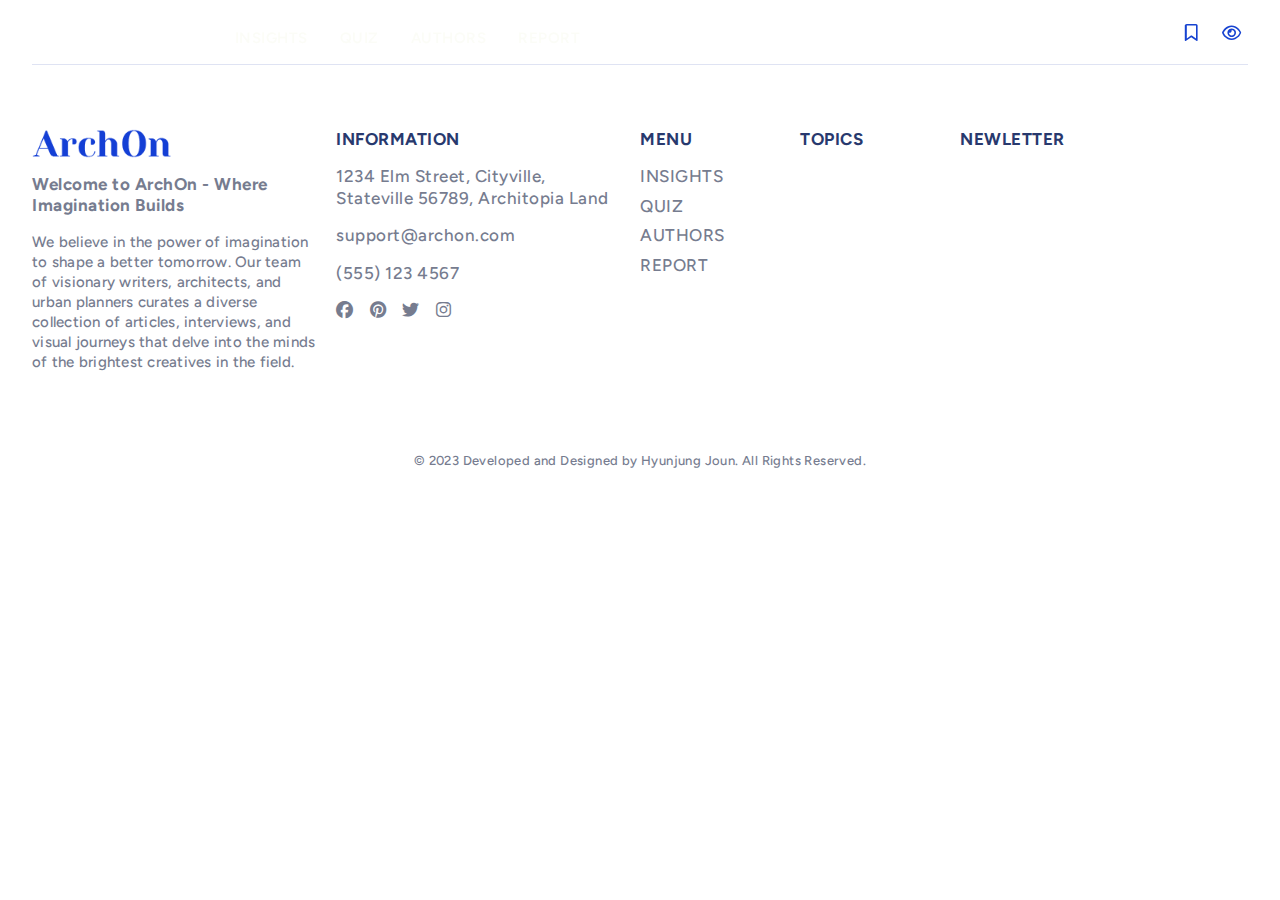
==== index.html @ d55da032 "eventlistener bookmark arrange" ====
<!DOCTYPE html>
<html lang="en">
  <head>
    <meta charset="UTF-8" />
    <meta http-equiv="X-UA-Compatible" content="IE=edge" />
    <meta name="viewport" content="width=device-width, initial-scale=1.0" />
    <meta
      name="description"
      content="magazine architecture webzine insights design news"
    />
    <meta name="author" content="Hyunjung Joun" />

    <!-- Title -->
    <title>ArchOn Magazine</title>

    <!-- Font from Google Fonts-->
    <link rel="preconnect" href="https://fonts.googleapis.com" />
    <link rel="preconnect" href="https://fonts.gstatic.com" crossorigin />

    <!-- Serif: DM Serif Display -->
    <link
      href="https://fonts.googleapis.com/css2?family=DM+Serif+Display&display=swap"
      rel="stylesheet"
    />

    <!-- San-serif: Figtree -->
    <link
      href="https://fonts.googleapis.com/css2?family=Figtree:ital,wght@0,300;0,400;0,500;0,600;0,700;0,800;0,900;1,300;1,400;1,500&display=swap"
      rel="stylesheet"
    />

    <!-- Icon -->
    <!-- <link rel="shortcut icon" href="favicon.ico" /> -->

    <!-- FontAwesome from a CDN -->
    <link
      rel="stylesheet"
      href="https://cdnjs.cloudflare.com/ajax/libs/font-awesome/6.4.2/css/all.min.css"
    />

    <!-- Bootstrap CSS -->
    <!-- <link
      rel="stylesheet"
      href="assets/plugins/bootstrap/css/bootstrap.min.css"
    /> -->

    <!-- Custom CSS Files -->
    <link rel="stylesheet" href="/assets/css/reset.css" />
    <link rel="stylesheet" href="/assets/css/variables.css" />
    <link rel="stylesheet" href="/assets/css/reusable-utils.css" />
    <link rel="stylesheet" href="/assets/css/reusable-elements.css" />
    <link rel="stylesheet" href="/assets/css/specific.css" />
    <link rel="stylesheet" href="/assets/css/responsive.css" />

    <!-- Handlebars from a CDN -->
    <script
      defer
      type="text/javascript"
      src="/assets/plugins/handlebars/handlebars.min.js"
    ></script>

    <!-- Load JS files -->
    <script defer type="text/javascript" src="/assets/js/api.js"></script>
    <script defer type="text/javascript" src="/assets/js/util.js"></script>
    <script
      defer
      type="text/javascript"
      src="/assets/js/eventHandlers.js"
    ></script>
    <script defer type="text/javascript" src="/assets/js/router.js"></script>
  </head>

  <body>
    <!-- Modal -->
    <div class="modal__overlay invisible">
      <video class="modal__video invisible" controls></video>
      <div class="modal__accessibility col gap--m container--m invisible">
        <div class="section__title-wrapper">
          <p class="section__title">Accessibility</p>
        </div>
        <ul class="access__list col gap--l">
          <li class="access__item row v-center">
            <div class="access__label row gap--s v-center">
              <p>Font Size</p>
              <button class="btn__default--size ts--body">
                <i class="fa-solid fa-rotate-left hover--lighter"></i>
              </button>
            </div>
            <div class="row gap--s access__controller">
              <button class="decrement__size hover--lighter">
                <i class="fa-solid fa-minus"></i>
              </button>
              <p class="access__size"><span class="size__value">100</span>%</p>
              <button class="increment__size hover--lighter">
                <i class="fa-solid fa-plus"></i>
              </button>
            </div>
          </li>
          <li class="access__item row v-center">
            <div class="access__label row gap--s v-center">
              <p>Line Height</p>
              <button class="btn__default--height ts--body hover--lighter">
                <i class="fa-solid fa-rotate-left"></i>
              </button>
            </div>
            <div class="row gap--s access__controller">
              <button class="decrement__height hover--lighter">
                <i class="fa-solid fa-minus"></i>
              </button>
              <p class="access__size">
                <span class="height__value">100</span>%
              </p>
              <button class="increment__height hover--lighter">
                <i class="fa-solid fa-plus"></i>
              </button>
            </div>
          </li>
          <li class="access__item row v-center">
            <p class="access__label">Grayscale Mode</p>
            <div class="row access__controller">
              <div class="switch switch__grayscale">
                <input type="checkbox" class="switch__box" />
                <span class="slider round"></span>
              </div>
            </div>
          </li>
        </ul>
      </div>
    </div>

    <!-- Template html texts (Global Component) -->
    <template id="newsletterTemplate">
      <div class="col gap--m">
        <p class="newsletter__description">
          Subscribe our newsletter to get the latest updates all about
          architecture
        </p>
        <form class="newsletter__form col gap--m">
          <div class="input__fields col gap--s">
            <input
              class="newsletter__name input__field"
              placeholder="Enter your full name"
            />
            <input
              class="newsletter__email input__field"
              placeholder="Enter your email"
            />
          </div>
          <label class="newsletter__consent">
            <input type="checkbox" class="newsletter__checkbox" />
            By signing up, you agree to our terms and privacy policy
          </label>
          <input
            type="submit"
            class="newsletter__submit btn-primary ts--btn"
            value="subscribe"
          />
        </form>
      </div>
    </template>

    <template id="bookmarkTemplate">
      <svg
        version="1.1"
        id="Layer_1"
        xmlns="http://www.w3.org/2000/svg"
        xmlns:xlink="http://www.w3.org/1999/xlink"
        x="0px"
        y="0px"
        viewBox="0 0 512 512"
        style="enable-background: new 0 0 512 512"
        xml:space="preserve"
      >
        <style type="text/css">
          .st0 {
            fill-rule: evenodd;
            clip-rule: evenodd;
          }
        </style>
        <g>
          <path
            class="st0"
            d="M78.6,35.5c-9.8,0-17.7,7.9-17.7,17.7v392.5l141.9-94.6l141.9,94.6V266c0-9.8,7.9-17.7,17.7-17.7
c9.8,0,17.7,7.9,17.7,17.7v246L202.8,393.8L25.4,512V53.2C25.4,23.8,49.3,0,78.6,0h141.9c9.8,0,17.7,7.9,17.7,17.7
s-7.9,17.7-17.7,17.7H78.6z M397.9,0c9.8,0,17.7,7.9,17.7,17.7v70.9c0,9.8-7.9,17.7-17.7,17.7h-70.9c-9.8,0-17.7-7.9-17.7-17.7
s7.9-17.7,17.7-17.7h53.2V17.7C380.2,7.9,388.1,0,397.9,0z"
          />
          <path
            class="st0"
            d="M380.2,88.7c0-9.8,7.9-17.7,17.7-17.7h70.9c9.8,0,17.7,7.9,17.7,17.7s-7.9,17.7-17.7,17.7h-53.2v53.2
c0,9.8-7.9,17.7-17.7,17.7s-17.7-7.9-17.7-17.7V88.7z"
          />
        </g>
      </svg>
    </template>

    <!-- Navigation Bar-->
    <header id="header">
      <nav class="navbar__wrapper navbar__wrapper--transparent">
        <p onclick="handleRouteChange('/'); return true;">
          <img class="navbar__logo logo--white" src="/assets/image/logo.png" />
        </p>
        <div class="navbar__menu row gap--l tc--white">
          <button
            class="menu__item menu__item--transparent"
            onclick="navigateTo(`/insights`); return false;"
          >
            Insights
          </button>
          <button
            class="menu__item menu__item--transparent"
            onclick="navigateTo(`/error`); return false;"
          >
            Quiz
          </button>
          <button
            class="menu__item menu__item--transparent"
            onclick="navigateTo(`/authors`); return false;"
          >
            Authors
          </button>
          <button class="menu__item menu__item--transparent">Report</button>
        </div>
        <div class="navbar__personal row gap--s ts--body">
          <button
            class="btn__saved personal__item btn--circle-l"
            onclick="navigateTo(`/saved`); return false;"
          >
            <i class="icon__saved fa-regular fa-bookmark"></i>
          </button>
          <button class="btn__access personal__item btn--circle-l">
            <i class="icon__access fa-regular fa-eye"></i>
          </button>
        </div>
      </nav>
    </header>

    <main id="main"></main>

    <!-- Footer -->
    <div id="footer" class="col container--m">
      <div class="footer__sitemap row gap--m">
        <div class="footer__logo col gap--m">
          <img class="footer__logo-img" src="assets/image/logo.png" />
          <p class="footer__welcome bold">
            Welcome to ArchOn - Where Imagination Builds
          </p>
          <p class="footer__welcome-description ts--body-s">
            We believe in the power of imagination to shape a better tomorrow.
            Our team of visionary writers, architects, and urban planners
            curates a diverse collection of articles, interviews, and visual
            journeys that delve into the minds of the brightest creatives in the
            field.
          </p>
        </div>

        <!-- information -->
        <div class="footer__information col gap--m">
          <div class="section__title-wrapper">
            <p class="section__title">information</p>
          </div>
          <address class="information__content col gap--m">
            <p class="information__address">
              1234 Elm Street, Cityville, Stateville 56789, Architopia Land
            </p>
            <p class="information__email">support@archon.com</p>
            <p class="information__phone">(555) 123 4567</p>
            <ul class="information__socials row gap--m">
              <li class="social__icon ts--body hover--darker">
                <i class="fa-brands fa-facebook"></i>
              </li>
              <li class="social__icon ts--body hover--darker">
                <i class="fa-brands fa-pinterest"></i>
              </li>
              <li class="social__icon ts--body hover--darker">
                <i class="fa-brands fa-twitter"></i>
              </li>
              <li class="social__icon ts--body hover--darker">
                <i class="fa-brands fa-instagram"></i>
              </li>
            </ul>
          </address>
        </div>

        <!-- menu -->
        <div class="footer__menu col gap--m">
          <div class="section__title-wrapper">
            <p class="section__title">menu</p>
          </div>
          <ul class="footer__menu-list col gap--s uppercase">
            <li class="footer__menu-item">
              <p
                class="footer__menu-link hover--darker"
                onclick="navigateTo(`/insights`); return false;"
              >
                Insights
              </p>
            </li>
            <li class="footer__menu-item">
              <p class="footer__menu-txt hover--darker">Quiz</p>
            </li>
            <li class="footer__menu-item">
              <p
                class="footer__menu-txt hover--darker"
                onclick="navigateTo(`/authors`); return false;"
              >
                Authors
              </p>
            </li>
            <li class="footer__menu-item">
              <p class="footer__menu-txt hover--darker">Report</p>
            </li>
          </ul>
        </div>

        <!-- topics -->
        <div class="footer__topics col gap--m">
          <div class="section__title-wrapper">
            <p class="section__title">topics</p>
          </div>
          <ul class="topics__list col gap--s ts--body">
            <!-- [Loop Data] -->
          </ul>
        </div>

        <!-- newsletter -->
        <div class="footer__newsletter col gap--m">
          <div class="section__title-wrapper">
            <p class="section__title">newletter</p>
          </div>
          <div class="component-newsletter"></div>
        </div>
      </div>

      <!-- Copyright -->
      <div class="footer__copyright ts--caption">
        &copy; 2023 Developed and Designed by
        <a
          href="mailto:urbanscratcher@gmail.com"
          class="copyright__contact ts--caption hover--darker"
          >Hyunjung Joun</a
        >. All Rights Reserved.
      </div>
    </div>
  </body>
</html>
---- assets/css/variables.css ----
/* --------------------------------
- Purpose: to set reusable css variables
- Author: Hyunjung Joun
-------------------------------- */

:root {
  /* Colors */
  --color-primary: #d4ef69;
  --color-primary-light: #edf4a5;
  --color-primary-lightest: #f0f5e0;
  --color-primary-filter: #606d2b93;

  --color-secondary-light: #dfe3f3;
  --color-secondary: #1743d1;
  --color-secondary-dark: #28396e;

  --color-gray-light: #b3b9ca;
  --color-gray: #767c8f;
  --color-gray-dark: #3b3e48;

  --color-mint-light: #e0f5ef;

  --color-secondary-filter: #121212b9;
  --color-white: #fbfcf6;

  /* Font Sizes */
  --h0-xs: 5rem;
  --h1-xs: 2.5rem;
  --h2-xs: 1.9rem;
  --h3-xs: 1.7rem;
  --body-m-xs: 1.4rem;
  --body-s-xs: 1.2rem;
  --body-xs-xs: 1.1rem;

  --h1-xl: 6.6rem;
  --h1-spacing-xl: -0.05rem;
  --h2-xl: 5.3rem;
  --h2-spacing-xl: 0px;
  --h3-xl: 3.8rem;
  --h3-spacing-xl: 0.025rem;
  --h4-xl: 2.6rem;
  --h4-spacing-xl: 0px;

  --body1-xl: 1.7rem;
  --body1-spacing-xl: 0.05rem;
  --body2-xl: 1.5rem;
  --body2-spacing-xl: 0.025rem;

  --button-xl: 1.5rem;
  --button-spacing-xl: 0.125rem;

  --caption-xl: 1.3rem;
  --caption-spacing-xl: 0.04rem;

  --overline-xl: 1.1rem;
  --overline-spacing-xl: 0.15rem;

  /* Sizes */
  --size-xs: 0.4rem;
  --size-s: 0.8rem;
  --size-m: 1.6rem;
  --size-l: 3.2rem;
  --size-xl: 4.8rem;
  --size-2xl: 6.4rem;

  /* Radius */
  --rad-img: 1.6rem;
}
---- assets/css/reusable-utils.css ----
/* --------------------------------
- Purpose: to enhance reusability by defining utility classes in the atomic level.
- Author: Hyunjung Joun

- Note: For naming, I tried follow BEM. (.block_element-modifier)
-- Reference: https://getbem.com/

* Acronym
1. tc: text color
2. ts: text size
-------------------------------- */

/* Basic Utils - Text -----------------*/
.italic {
  font-style: italic;
}

.tc--white {
  color: var(--color-white);
}

.tc--gray {
  color: var(--color-gray);
}

.tc--gray-dark {
  color: var(--color-gray-dark);
}

.uppercase {
  text-transform: uppercase;
}

.bold {
  font-weight: bold;
}

.ta-center {
  text-align: center;
}

/* Basic Utils - Display --------------*/
.col {
  display: flex;
  flex-direction: column;
}

.row {
  display: flex;
}

.row.end {
  justify-content: flex-end;
}

.col.v-center {
  justify-content: center;
}

.row.v-center {
  align-items: center;
}

.col.h-center {
  align-items: center;
}

.row.h-center {
  justify-content: center;
}

.col.between {
  justify-content: space-between;
}

.row.between {
  justify-content: space-between;
}

/* Section Title */
.section__title-wrapper {
  color: var(--color-secondary-dark);
}

.section__title {
  font-weight: bold;
  text-transform: uppercase;
}

/* Section Background Image */
.bg--img {
  background-image: linear-gradient(
      to left top,
      var(--color-primary-filter),
      var(--color-secondary-filter)
    ),
    var(--img-url);

  background-size: cover;
  background-repeat: no-repeat;
  background-position: center;
  background-clip: content-box;
}

/* Section Image */
.section__img {
  position: relative;
  border-radius: var(--rad-img);
  overflow: hidden;
}

/* Section Image - Hover */
.section__img:hover {
  cursor: pointer;
}

.section__img::before {
  position: absolute;
  content: "";
  top: 0;
  left: 0;
  width: 100%;
  height: 100%;
  z-index: 1;

  background: linear-gradient(
    to left top,
    var(--color-primary-filter),
    var(--color-secondary-filter)
  );
  opacity: 0;
  transition: opacity 0.15s ease;
}

.section__img:hover::before {
  opacity: 0.5;
}

.section__img img {
  object-fit: cover;
  object-position: center;
  width: 100%;
  height: 100%;
}

.img--ratio-64 {
  aspect-ratio: 6 / 4;
}
.img--ratio-169 {
  aspect-ratio: 16 / 9;
}

.section__img .component-bookmark-add {
  position: absolute;
  z-index: 2;
  right: 0;
  top: 0;
  margin: 0.8rem;
  opacity: 0;
  transition: opacity 0.15s ease;
}

.section__img .component-bookmark-add svg {
  opacity: 0;
  transition: opacity 0.1s ease;
}

.section__img:hover .component-bookmark-add {
  opacity: 1;
}

.section__img:hover .component-bookmark-add svg {
  opacity: 1;
}

.section__img .topic {
  position: absolute;
  left: 0;
  top: 0;
  margin: 1.2rem;
  z-index: 2;

  opacity: 0;
  transition: opacity 0.1s ease;
}

.inspirations-item.section__img .topic {
  position: absolute;
  left: 50%;
  top: 50%;
  z-index: 2;
  transform: translate(-50%, -50%);
  margin: 0;

  opacity: 0;
  transition: opacity 0.1s ease;
}

.section__img:hover .topic {
  opacity: 1;
}

/* Component: Bookmark Add */
.component-bookmark-add {
  background-color: var(--color-primary);
  width: 4.8rem;
  height: 4.8rem;
  border-radius: 50%;

  display: flex;
  justify-content: center;
  align-items: center;
}

.component-bookmark-add svg {
  fill: var(--color-secondary);
  width: 2.4rem;
}

.component-bookmark-add:hover {
  background-color: var(--color-secondary);
}

.component-bookmark-add:hover svg {
  fill: var(--color-white);
}

/* Component: View All */
.viewAll {
  color: var(--color-secondary-dark);
  display: flex;
  gap: 1.2rem;
  align-items: center;
}

/* Component: Topic */
.topic {
  text-transform: uppercase;
  padding: 0.4rem 1.6rem;
  border-radius: 1.6rem;
  font-weight: 600;
  border: 0.2rem solid var(--color-secondary);
}

.topic--white {
  text-transform: uppercase;
  padding: 0.4rem 1.6rem;
  border-radius: 1.6rem;
  font-weight: 600;
  border: 0.2rem solid var(--color-white);
}

.topic:hover,
.topic--white:hover {
  cursor: pointer;
  background-color: var(--color-secondary);
  border-color: var(--color-secondary);
  color: var(--color-white);
}

.topics__item-wrapper:hover {
  cursor: pointer;
}

.topic--none-white {
  cursor: text;
  text-transform: uppercase;
  padding: 0.4rem 1.6rem;
  font-weight: 600;
  border-top: solid 2px var(--color-white);
  border-bottom: solid 2px var(--color-white);
}

.topic--none {
  cursor: text;
  text-transform: uppercase;
  padding: 0.4rem 0;
  font-weight: 600;
  color: var(--color-gray);
}

/* Button: An icon with circled button 24px */
.btn--circle-m {
  width: 2.4rem;
  height: 2.4rem;
  border-radius: 50%;
  border: solid 1.5px var(--color-secondary-dark);

  display: flex;
  align-items: center;
  justify-content: center;
}

/* Button: An icon with circled button 32px */
.btn--circle-l {
  width: 3.2rem;
  height: 3.2rem;
  border-radius: 50%;
  border: solid 1.5px var(--color-secondary-dark);

  display: flex;
  align-items: center;
  justify-content: center;
}

/* Hover change bg */
.hover--pointer {
  cursor: pointer;
}

.hover--primary {
  background-color: transparent;
}

.hover--primary:hover {
  cursor: pointer;
  color: var(--color-secondary);
  background-color: var(--color-primary);
}

.hover--txt:hover {
  cursor: pointer;
  text-decoration: underline;
  text-decoration-thickness: 2px;
}

.hover--darker {
  transition: all 0.1s ease-out;
}

.hover--darker:hover {
  cursor: pointer;
  filter: brightness(0.6);
}

.hover--lighter {
  opacity: 1;
  transition: opacity 0.1s ease-out;
}

.hover--lighter:hover {
  cursor: pointer;
  opacity: 0.7;
}

/* Button Primary */
.btn-primary {
  background-color: var(--color-secondary);
  color: var(--color-primary-lightest);

  padding: 1.2rem 0;
  border-radius: 3rem;
  border: none;

  transition: background-color 0.1s ease;
}

.btn-primary:hover {
  cursor: pointer;
  background-color: var(--color-secondary-dark);
}

/* Video Button */
.btn-video {
  width: 5.6rem;
  height: 5.6rem;
  border-radius: 50%;
  display: flex;
  align-items: center;
  justify-content: center;
  background-color: var(--color-white);
  color: var(--color-secondary);
  opacity: 0.5;
  transition: all 0.1s ease;
}

.btn-video:hover {
  background-color: var(--color-secondary);
  color: var(--color-white);
  opacity: 1;
}

/* Button icon hover */
.icon-btn--hover {
  display: none;
}

.icon-btn:hover .icon-btn--default {
  display: none;
}
.icon-btn:hover .icon-btn--hover {
  display: inline;
}

/* Logo */
.logo--white {
  filter: brightness(0) invert(1);
}

.img--gray {
  filter: grayscale(100%);
}

/* Ovelay */
.modal__overlay {
  width: 100%;
  height: 100%;
  background-color: rgba(0, 0, 0, 0.333);
  position: fixed;
  left: 0px;
  top: 0px;
  z-index: 99;
}

.modal__video {
  position: absolute;
  border-radius: 1.6rem;
  max-width: 80vw;
  left: 50%;
  top: 50%;
  transform: translate(-50%, -50%);
  z-index: 999;
}

.invisible {
  display: none;
}

/* Toggle box */
/* W3School(https://www.w3schools.com/howto/howto_css_switch.asp) */
.switch {
  position: relative;
  display: inline-block;
  width: 5.4rem;
  height: 3rem;
}

.switch__box {
  opacity: 0;
  width: 0;
  height: 0;
}

.slider {
  position: absolute;
  cursor: pointer;
  top: 0;
  left: 0;
  right: 0;
  bottom: 0;
  background-color: var(--color-gray-light);
  -webkit-transition: 0.15s;
  transition: 0.15s;
}

.slider:hover {
  background-color: var(--color-gray);
}

.slider:before {
  position: absolute;
  content: "";
  height: 2.2rem;
  width: 2.2rem;
  left: 0.4rem;
  bottom: 0.4rem;
  background-color: white;
  -webkit-transition: 0.15s;
  transition: 0.15s;
}

input:checked + .slider {
  background-color: var(--color-secondary);
}

input:focus + .slider {
  box-shadow: 0 0 1px var(--color-secondary);
}

input:checked + .slider:before {
  -webkit-transform: translateX(2.4rem);
  -ms-transform: translateX(2.4rem);
  transform: translateX(2.4rem);
}

.slider.round {
  border-radius: 3.2rem;
}

.slider.round:before {
  border-radius: 50%;
}

/* input field */
.input__field {
  padding: 0.4rem;
  border: solid 0.1rem var(--color-secondary);
  border-radius: 0.5rem;
  color: var(--color-secondary);
  background-color: transparent;
}

.input__field::placeholder {
  color: var(--color-gray);
}

.input__field:focus {
  outline: solid 0.3rem var(--color-primary);
}
---- assets/css/reusable-elements.css ----
/* --------------------------------
- Purpose: to enhance reusability of elements & components.
- Author: Hyunjung Joun

- Note: For naming, I tried follow BEM. (.block_element-modifier)
-- Reference: https://getbem.com/

* Acronym
1. tc: text color
2. ts: text size
-------------------------------- */
---- assets/css/specific.css ----
/* --------------------------------
- Purpose: to set specific custom styles through ids locally.
- Author: Hyunjung Joun
-------------------------------- */
/* accessibility ------------------------------------------- */
.access__list {
  padding: 1.6rem 0;
}

.access__size {
  border: none;
  background-color: transparent;
  color: var(--color-secondary);
  text-align: center;
  width: fit-content;
  min-width: 5rem;
}

.access__label {
  width: 70%;
}

.access__controller {
  width: 30%;
  justify-content: center;
  margin: 0 auto;
}

.modal__accessibility {
  position: absolute;
  border-radius: 1.6rem;
  min-width: 35rem;

  left: 50%;
  top: 50%;
  transform: translate(-50%, -50%);
  z-index: 999;

  background-color: #ffffffe7;
  box-shadow: 0 1px 1.6rem #86868654;
  backdrop-filter: saturate(1.8) blur(5px);
}

/* error ------------------------------------------ */
#error {
  padding-top: 12.8rem;
  min-height: 50rem;
  height: 50vh;
}

/* saved ----------------------------------------- */
.saved__content {
  max-width: 144rem;
  margin: 0 auto;
}

#saved {
  margin-top: 3.2rem;
  width: 66.666%;
}

.saved__item {
  position: relative;
}

.insights__bookmark {
  position: absolute;
  right: 0;
  top: 0;
}

/* author detail --------------------------------- */
.author {
  max-width: 144rem;
  margin: 0 auto;
}

#author__content {
  margin-top: 3.2rem;
  width: 66.666%;
}

.author__summary-avatar {
  border-radius: 50%;
  width: 22%;
  aspect-ratio: 1/1;
  outline: solid 1px var(--color-secondary);
}

.author__jobExperiences {
  width: 100%;
}

.author__introduction {
  margin-bottom: var(--size-2xl);
}

/* authors list ------------------------------------ */
.authors {
  max-width: 144rem;
  margin: 0 auto;
}

#authors__content {
  margin-top: 3.2rem;
  width: 66.666%;
}

.authors__item {
  width: 100%;
}

.authors__avatar {
  width: 16%;
  aspect-ratio: 1/1;
  border-radius: 50%;
  outline: solid 1px var(--color-secondary);
}

.authors__txt {
  width: 60%;
}

.authors__name {
  width: fit-content;
}

.authors__avatar:hover {
  cursor: pointer;
}

/* insights list ---------------------- */
.insights__content {
  max-width: 144rem;
  margin: 0 auto;
}

#insights {
  width: 66.666%;
}

.side {
  padding-top: 0;
  margin-top: 11.2rem;
  width: 33.333%;

  border-left: solid 1px var(--color-secondary-light);
}

.insights__img {
  object-fit: cover;
  object-position: center;
  width: 33.333%;
}

.insights__txt {
  width: 66.666%;
}

.insights__item {
  padding-bottom: var(--size-l);
  border-bottom: solid 1px var(--color-secondary-light);
}

.insights__item:last-child {
  border-bottom: none;
}

/* insights list - sidebar ------------- */
.sidebar {
  margin: var(--size-xl) 0;
}

.filter {
  width: 85%;
  padding: 0 var(--size-s);
  border-bottom: solid 1px var(--color-secondary-light);
  position: relative;
}

.filter__list-container {
  width: 100%;
  overflow-x: hidden;
  padding: 0 var(--size-l);
}

.filter__list {
  transition: transform 0.1s ease;
}

.sort,
.filter__button {
  margin-bottom: 0.5px;
  padding: var(--size-m) var(--size-s);
  transition: opacity 0.1s ease;
}

.filter__right,
.filter__left {
  height: 100%;
  z-index: 10;
}

.filter__left {
  position: absolute;
  left: 0;

  padding-left: var(--size-s);
  padding-right: var(--size-m);
  background-color: white;
  background: linear-gradient(
    270deg,
    rgba(255, 255, 255, 0) 0%,
    rgba(255, 255, 255, 0.85) 25%,
    rgba(255, 255, 255, 0.95) 50%,
    rgb(255, 255, 255) 75%
  );
}

.filter__right {
  position: absolute;
  right: 0;

  padding-left: var(--size-m);
  padding-right: var(--size-s);
  background: linear-gradient(
    90deg,
    rgba(255, 255, 255, 0) 0%,
    rgba(255, 255, 255, 0.85) 25%,
    rgba(255, 255, 255, 0.95) 50%,
    rgb(255, 255, 255) 75%
  );
}

.filter__left:hover i,
.filter__right:hover i,
.sort:hover {
  opacity: 0.75;
}

.filter__button:hover {
  margin-bottom: -2px;
  border-bottom: solid 2px var(--color-secondary);
}

.filter__current {
  border-bottom: solid 2px var(--color-secondary);
}

/* insights list - trending side ------------- */
.side__trending {
  padding-top: var(--size-m);
}

.insights__trending {
  width: 100%;
}

.insights__trending .trending__txt {
  width: 100%;
}

.insights__trending .trendings__img {
  object-fit: cover;
  object-position: center;

  width: 33.333%;
}

/* article ----------------------------*/
.article__header-group {
  background-color: #fff;

  position: absolute;
  z-index: 1;
  top: 0;
}

.article__header {
  max-width: 96rem;
  margin-top: 6.4rem;
  padding: var(--size-2xl) var(--size-l);
}

.article__summary {
  text-align: left;
}

.article__img {
  max-width: 144rem;
  overflow: hidden;
}

.article__thumbnail {
  object-fit: cover;
  object-position: center;
  height: 100%;
  width: 100%;
  aspect-ratio: 16 / 9;
}

.article__content-wrapper {
  position: absolute;
}

.article__content {
  padding: var(--size-2xl) var(--size-l);
  width: 72rem;
}

.article__content * {
  scroll-margin-top: 7.2rem;
}

.article__aside-bg {
  margin-top: 6.4rem;
  width: 32rem;
  padding-right: var(--size-l);
}

.article__aside {
  max-width: 32rem;
  align-self: flex-start;
  padding-right: var(--size-l);
  position: fixed;
  top: 6.4rem;
  left: 50%;
  transform: translateX(50%);

  overflow: auto;
  height: 100vh;
}

.article__link {
  border-bottom: solid 1px var(--color-gray-light);
  width: 100%;
  padding-bottom: var(--size-xl);
}

.btn-link {
  border-color: var(--color-gray);
  color: var(--color-gray);
}

.article__txt p,
.article__txt li {
  font-size: var(--h4-xl);
  letter-spacing: var(--h4-spacing-xl);
  line-height: 1.27;
  margin-bottom: var(--size-l);
}

.article__txt h1,
.article__txt h2,
.article__txt h3,
.article__txt h4 {
  font-weight: bold;
  margin-bottom: var(--size-l);
}

.article__txt a {
  font: inherit;
}

.article__aside > * {
  padding: var(--size-l) 0 var(--size-l) var(--size-l);
  border-left: solid 1px var(--color-secondary-light);
}

.article__aside .trending__item {
  border: none;
}

.article__aside .trending__txt {
  width: 100%;
}

.article__aside .topic {
  border-color: var(--color-gray);
  color: var(--color-gray);
}

.article__aside .topic:hover {
  border-color: var(--color-gray);
  background-color: var(--color-gray);
  color: var(--color-white);
}

.article__content-wrapper {
  position: relative;
}

/* related -------------------------- */
#related {
  background-color: #fff;
  position: absolute;
  width: 100%;
}

.related__item {
  width: 25%;
}

.related__img {
  object-fit: cover;
  object-position: center;
  height: 25rem;
}

/* Nav ----------------------------*/
#header {
  color: var(--color-secondary-dark);
}

.navbar__wrapper {
  position: fixed;
  z-index: 20;
  height: 6.4rem;
  left: 50%;
  transform: translateX(-50%);
  width: 100%;
  align-items: flex-end;

  display: grid;
  grid-template-columns: 2fr 9fr 1fr;
  padding-bottom: 1.6rem;

  transition: background-color 0.15s ease, box-shadow 0.15s ease;
}

.navbar__wrapper--white {
  background-color: #ffffffcb;
  box-shadow: 0px 1px 0 var(--color-secondary-light);
  backdrop-filter: saturate(1.8) blur(5px);
}

.navbar__wrapper--transparent {
  background: transparent;
}

.navbar__logo {
  cursor: pointer;

  transition: filter 0.15s ease;
}

.menu__item {
  letter-spacing: 0.5px;
  font-weight: 600;
  text-transform: uppercase;
  padding-bottom: 0;
  position: relative;
  color: var(--color-secondary);

  opacity: 0.85;
  transition: opacity 0.15s ease, color 0.15s ease;
}

.menu__item--transparent {
  color: var(--color-white);
}

.menu__item--current {
  box-shadow: inset 0 -1.2rem 0 var(--color-primary);
}

.menu__item:hover {
  opacity: 1;
}

.menu__item::after {
  position: absolute;
  z-index: 30;
  content: "";
  width: 100%;
  height: 100%;
  bottom: -16%;
  left: 50%;
  transform: translateX(-50%);
  border-bottom: solid 2px var(--color-secondary);
  opacity: 0;
}

.menu__item--transparent::after {
  border-bottom: solid 2px var(--color-white);
}

.menu__item:hover::after {
  transition: opacity 0.15s ease;
  opacity: 1;
}

.navbar__personal {
  justify-content: end;
}

.personal__item {
  color: var(--color-secondary);
  font: inherit;
}

.personal__item.btn--circle-l {
  border: none;
}

.btn__saved--moving {
  animation: movingUp 0.5s ease forwards;
  transform-origin: bottom center;
}

.btn__saved--removing {
  animation: movingDown 0.5s ease forwards;
  transform-origin: bottom center;
}

@keyframes movingDown {
  0% {
    transform: translateY(0);
    opacity: 1;
  }
  20% {
    transform: translateY(1.6rem);
    opacity: 0.8;
  }
  100% {
    transform: translateY(0);
    opacity: 1;
  }
}

@keyframes movingUp {
  0% {
    transform: translateY(0);
    opacity: 1;
  }
  20% {
    transform: translateY(-1.6rem);
    opacity: 0.8;
  }
  100% {
    transform: translateY(0);
    opacity: 1;
  }
}

/* Highlight -------------------------- */
#highlights {
  display: grid;
  grid-template-columns: 2fr 1fr;
}

/* Cover ----------------------------*/
#cover {
  position: relative;
}

.cover__bg {
  position: absolute;
  width: 100%;
  height: 100%;
}

.cover__txt {
  position: absolute;
  bottom: 0;
}

/* Editor's Pick ----------------------------*/
#editorsPick {
  padding-bottom: 3.2rem;
  background-color: var(--color-primary-light);
}

.editorsPick__main {
  border-bottom: solid 0.1rem var(--color-secondary);
  padding-bottom: 3.2rem;
  margin-bottom: 3.2rem;
}

.editorsPick__marker {
  padding-top: 1.5%;
}

/* Top Topics ----------------------------*/
#topTopics {
  background-color: var(--color-secondary-light);
}

.topTopics__list {
  display: flex;
  flex-wrap: wrap;
  row-gap: 3.2rem;
  column-gap: 14.4rem;
}

.topTopics__list .topics__name {
  transition: all 0.1s ease;
}

.topTopics__list .topics__name:hover {
  box-shadow: inset 0 -3rem 0 var(--color-primary);
}

.topTopics__list .topics__item-wrapper {
  display: flex;
}

.topics__count-box {
  width: 3.2rem;
  height: 3.2rem;
  display: flex;
  background-color: var(--color-secondary);
  justify-content: center;
  align-items: center;
  border-radius: 50%;
}

/* Monthly Awards ----------------------------*/
.awards__list {
  display: grid;
  grid-template-columns: 2fr 1fr 1fr;
  gap: 1.6rem;
  min-height: 60rem;
}

.awards__item {
  justify-content: center;
  align-items: center;
  position: relative;
  overflow: hidden;
  border-radius: var(--rad-img);
}

.awards__bg {
  position: absolute;
  content: "";
  width: 100%;
  height: 100%;
}

.awards__wrapper {
  position: absolute;
  text-align: center;
  padding: 1.6rem;
}

.awards__item:first-child .awards__wrapper {
  width: 70%;
  height: 70%;
}

.awards__item:first-child .awards__comment {
  margin-top: 1.6rem;
}

.awards__item:first-child .awards__name-box,
.awards__item:first-child .awards__project,
.awards__item:first-child .awards__comment {
  transform: scale(1.3);
}

.awards__name {
  padding: 0.4rem 1.6rem;
  display: inline-block;
  border-top: solid 0.1rem var(--color-primary-lightest);
  border-bottom: solid 0.1rem var(--color-primary-lightest);

  font-weight: 600;
  letter-spacing: 1.5px;
  text-transform: uppercase;
}

/* Donut Chart ----------------------------------
- Purpose: circled progress bar with animation by using SVG
- Author: OnlineTutorialsYT, modified by Hyunjung Joun
- Reference: https://www.youtube.com/watch?v=V_G1WzPjb4o
------------------------------------ */
.donutChart {
  position: relative;
  width: 9.6rem;
  height: 9.6rem;

  left: 50%;
  transform: translateX(-50%);
  /* background-color: red; */
}

.donutChart__circle-box {
  position: relative;
  width: 9.6rem;
  height: 9.6rem;
  transform: rotate(-90deg);
}

.donutChart__circle {
  width: 100%;
  height: 100%;
  fill: transparent;
  stroke-width: 8;
  transform: translate(5px, 5px);
}

.donutChart__circle:nth-child(2) {
  stroke: var(--color-primary-lightest);
  stroke-dasharray: 270;
  stroke-dashoffset: calc(270 - (270 * var(--donutChart-content)) / 10);
}

.donutChart__content-box {
  position: absolute;
  left: 50%;
  top: 50%;
  transform: translate(-50%, -50%);
}

/* Trending Layout ----------------------------*/
#trending__layout {
  background-color: var(--color-primary-lightest);
  display: grid;
  grid-template-columns: 1fr 1fr 1fr 1fr;
  grid-template-rows: auto auto auto;
}

#trending {
  grid-column: 1 / 4;
  grid-row: 1 / -1;
}

#newsletter {
  grid-column: 4 / 5;
  grid-row: 2 / 3;
}

/* Trending --------------------------------- */
.trending__main {
  width: 63%;
}

.trending__list {
  width: 37%;
  padding-left: 1.6rem;
  border-left: solid 1px var(--color-secondary);
  padding-right: 1.6rem;
  border-right: solid 1px var(--color-secondary);
}

.trending__item {
  padding-bottom: 1.6rem;
  border-bottom: solid 1px var(--color-secondary-light);
}

.trending__item:last-child {
  border-bottom: none;
}

.trending__txt {
  width: 60%;
}

.trending__img {
  width: 40%;
}

/* Trending Aside ----------------------------- */

/* Newsletter --------------------------------- */
.newsletter__checkbox {
  border-radius: 0.3rem;
  appearance: none;
  width: 1.6rem;
  height: 1.6rem;
  border: 0.1rem solid var(--color-secondary);
  outline: none;
  cursor: pointer;
  transform: translateY(20%);
  position: relative;
}

.newsletter__checkbox:checked::after {
  font-size: 1.4rem;
  content: "\2714";
  background: transparent;
  color: var(--color-secondary);

  position: absolute;
  top: 50%;
  left: 50%;
  overflow: hidden;
  transform: scale(2) translate(0%, -50%);
  line-height: 1;
}

.newsletter__consent {
  cursor: pointer;
}

/* Saved For Later ----------------------------*/
.savedForLater__item {
  min-height: 55rem;
  border-radius: var(--rad-img);
  overflow: hidden;
  position: relative;
  width: 25%;
}

.savedForLater__bg {
  position: absolute;
  content: "";
  width: 100%;
  height: 100%;
  z-index: -1;
}

.savedForLater__content {
  height: 100%;
  padding: 3.2rem;
}

/* Explore ------------------------- */
#explore {
  background-color: var(--color-mint-light);
}

#inspirations {
  width: 25%;
  height: 100%;
}

#latest {
  width: 50%;
}

.explore__aside {
  width: 25%;
}

/* Inspirations --------------- */
.inspirations__list {
  display: grid;
  grid-template-columns: 1fr 1fr;
  gap: 0.8rem;
}

.inspirations__img {
  aspect-ratio: 6 / 4;
}

/* The Latest ------------------------- */
.latest__item {
  padding-bottom: 1.6rem;
  border-bottom: solid 1px var(--color-secondary-light);
}

.latest__img {
  width: 33.3333%;
}

.latest__txt {
  width: 66.6666%;
}

.latest__item:last-child {
  border-bottom: none;
}

.author__avatar {
  border-radius: 50%;
  width: var(--size-l);
  height: var(--size-l);
  outline: solid 1px var(--color-secondary);
}

/* Featured Authors -------------------- */
.featured-authors__avatar {
  border-radius: 50%;
  width: var(--size-2xl);
  height: var(--size-2xl);
  outline: solid 1px var(--color-secondary);
}

.featured-authors__txt {
  justify-content: center;
}

.featured-authors__item {
  padding-bottom: 0.8rem;
  border-bottom: solid 1px var(--color-secondary-light);
}

.featured-authors__item:last-child {
  border-bottom: none;
}

/* Video ------------------------------- */
.video__bg {
  min-height: 85rem;
  border-radius: var(--rad-img);
  justify-content: center;
  align-items: center;
}

.video__content {
  max-width: 75rem;
  justify-content: center;
  align-items: center;
}

.video__item {
  padding-right: 1.6rem;
  border-right: solid 1px var(--color-secondary-light);
  width: 25%;
}

.video__item:last-child {
  border-right: none;
}

.video__thumbnail {
  width: 40%;
  border-radius: var(--rad-img);
  position: relative;
}

.video__float-wrapper {
  position: absolute;
  left: 50%;
  top: 50%;
  transform: translate(-50%, -50%);
}

.video__txt-wrapper {
  width: 60%;
}

.video__txt {
  text-transform: capitalize;
}

.video__play-icon {
  transform: translate(10%, 0);
}

/* Footer --------------------- */
#footer {
  background-color: #fff;
}

.footer__sitemap {
  color: var(--color-gray);
  display: grid;
  grid-template-columns: 3fr 3fr 1.5fr 1.5fr 3fr;
  grid-template-rows: auto auto;
  gap: 1.6rem;

  border-top: solid 1px var(--color-secondary-light);
  padding-top: 6.4rem;
}

.footer__logo-img {
  width: 14rem;
}

.footer__topics .topics__count-box {
  display: none;
}

.footer__topics .topics__name {
  font-size: initial;
  letter-spacing: inherit;
  display: inline-block;
}

.footer__topics .topics__item-wrapper {
  display: inline-block;
  transition: all 0.1s ease-out;
}

.footer__topics .topics__item-wrapper:hover {
  filter: brightness(0.8);
}

.footer__copyright {
  color: var(--color-gray);
  margin-top: 6.4rem;
  grid-column: 1 / -1;
  text-align: center;
}
---- assets/css/responsive.css ----
/* -----------------------------------
- Purpose: to keep the mood of a main theme responsively by various medias. Media queries are applied.
- Author: Hyunjung Joun

- Note: For responsiveness and typography, I tried to follow Apple's human interface guidelines and Material Design's.
- Reference:
* https://developer.apple.com/design/human-interface-guidelines/typography
* https://m2.material.io/design/typography/the-type-system.html#applying-the-type-scale

- Main Breakpoints:
* xs (360px) Mobile
* s (600px) Tablet Portrait
* m (950px) Tablet Landscape
* l (1280px) Laptop
* xl (1440px) Desktop

- Specific Desktop Size:
* 1280×720
* 1366×768
* 1440×900
* 1536×864
* 1600×900
* 1920×1080

- Note: For naming, I tried follow BEM. (.block_element-modifier)
- Reference:
* https://getbem.com/

- Acronym
1. tc: text color
2. ts: text size
------------------------------------- */

/* Mobile */
@media (min-width: 360px) {
  .h0 {
    font-size: var(--h0-xs);
    line-height: 1.225;
  }

  h1 {
    font-size: var(--h1-xs);
    line-height: 1.24;
  }

  h2 {
    font-size: var(--h2-xs);
    line-height: 1.263;
  }

  h3 {
    font-size: var(--h3-xs);
    line-height: 1.294;
  }

  a,
  p,
  body {
    font-size: var(--body-m-xs);
    line-height: 1.357;
  }

  .ts--body-s {
    font-size: var(--ts--body-s-xs);
    line-height: 1.333;
  }

  .body-xs {
    font-size: var(--body-xs-xs);
    line-height: 1.18;
  }
}

/* Tablet Portrait */
@media (min-width: 600px) {
}

/* Tablet Landscape */
@media (min-width: 950px) {
}

/* Laptop */
@media (min-width: 1280px) {
}

/* Desktop */
@media (min-width: 900px) {
  h1,
  .ts--h1 {
    font-size: var(--h1-xl);
    letter-spacing: var(--h1-spacing-xl);
    line-height: 1.2;
  }

  h2,
  .ts--h2 {
    font-size: var(--h2-xl);
    letter-spacing: var(--h2-spacing-xl);
    line-height: 1.25;
  }

  h3,
  .ts--h3 {
    font-size: var(--h3-xl);
    letter-spacing: var(--h3-spacing-xl);
    line-height: 1.25;
  }

  h4,
  .ts--h4 {
    font-size: var(--h4-xl);
    letter-spacing: var(--h4-spacing-xl);
    line-height: 1.27;
  }

  span,
  a,
  p,
  body,
  q,
  input,
  .ts--body {
    font-size: var(--body1-xl);
    letter-spacing: var(--body1-spacing-xl);
    line-height: 1.263;
  }

  label,
  .ts--body-s {
    font-size: var(--body2-xl);
    letter-spacing: var(--body2-spacing-xl);
    line-height: 1.333;
  }

  button,
  .ts--btn {
    font-size: var(--button-xl);
    letter-spacing: var(--button-spacing-xl);
    text-transform: uppercase;
    font-weight: bold;
  }

  .ts--caption {
    font-size: var(--caption-xl);
    letter-spacing: var(--caption-spacing-xl);
  }

  /* Column gap -------------- */
  /* Row gap */
  .gap--xl {
    gap: 4.8rem;
  }

  .gap--l {
    gap: 3.2rem;
  }

  .gap--m {
    gap: 1.6rem;
  }

  .gap--s {
    gap: 0.8rem;
  }

  /* Section Spacing --------------- */
  .container--m {
    padding: 6.4rem 3.2rem;
  }

  .container--s {
    padding: 3.2rem 1.6rem;
  }

  /* Section Aside Spacing --------- */
  .aside__box {
    border: solid 0.1rem var(--color-secondary);
    border-radius: var(--rad-img);
  }

  /* Navbar Spacing */
  nav {
    padding: 0.4rem 3.2rem;
  }

  /* Sidebar List Width */
}
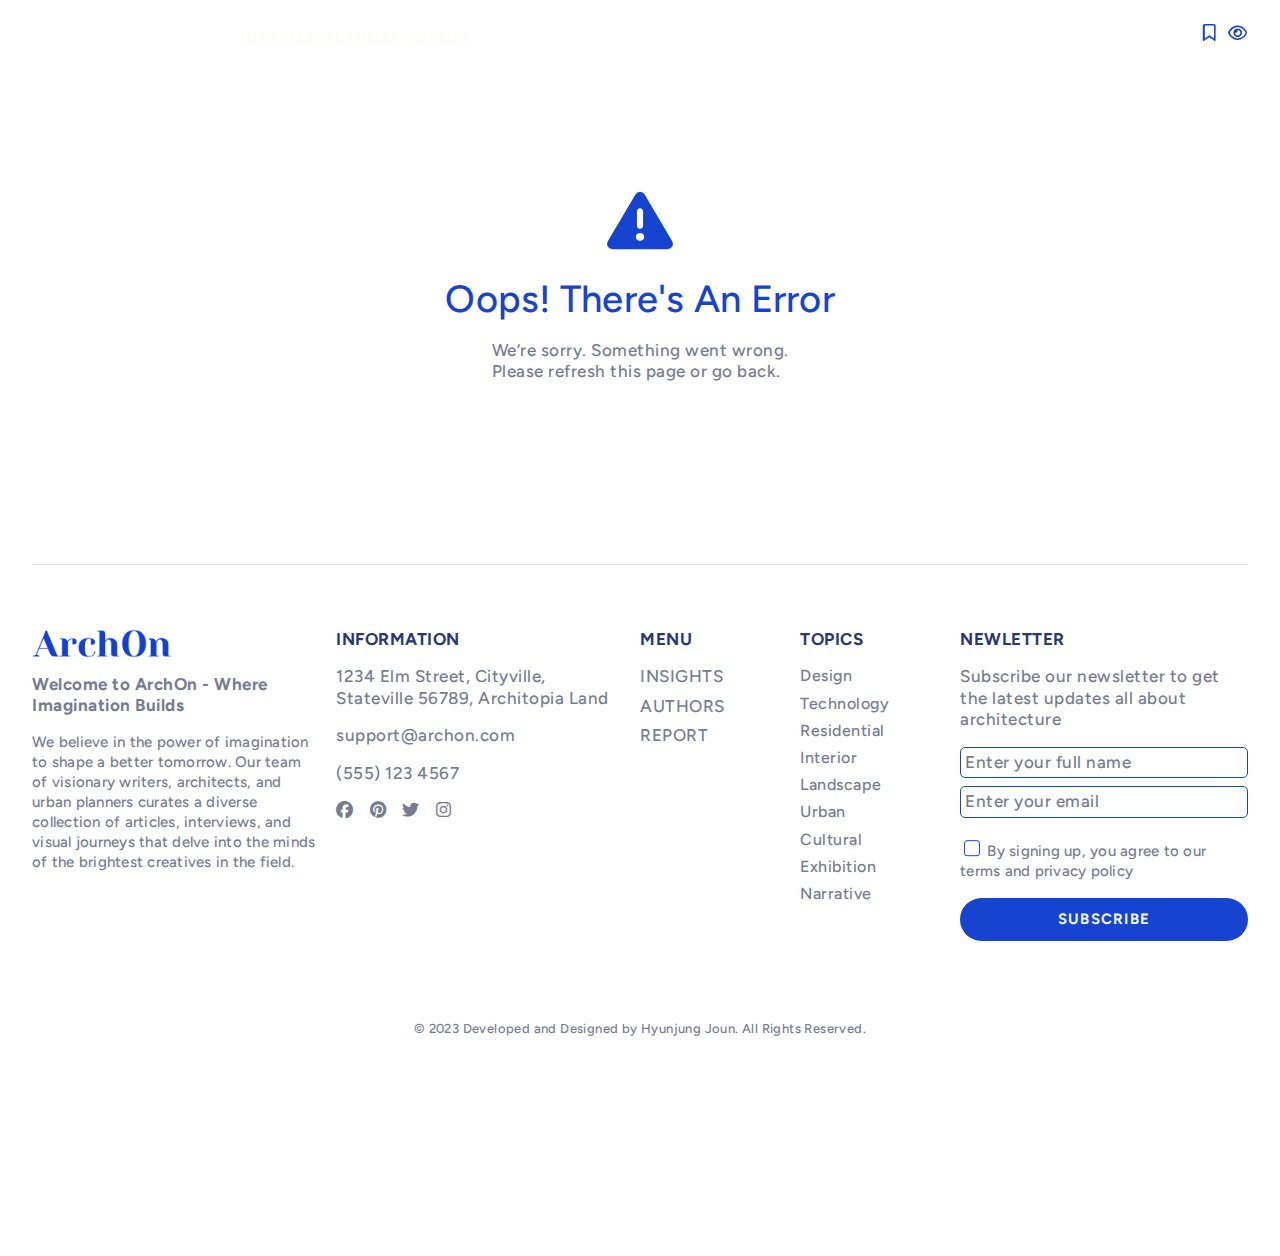
==== commit dfb7333b: "responsive" ====
--- a/index.html
+++ b/index.html
@@ -209,12 +209,6 @@
           </button>
           <button
             class="menu__item menu__item--transparent"
-            onclick="navigateTo(`/error`); return false;"
-          >
-            Quiz
-          </button>
-          <button
-            class="menu__item menu__item--transparent"
             onclick="navigateTo(`/authors`); return false;"
           >
             Authors
@@ -297,9 +291,6 @@
               </p>
             </li>
             <li class="footer__menu-item">
-              <p class="footer__menu-txt hover--darker">Quiz</p>
-            </li>
-            <li class="footer__menu-item">
               <p
                 class="footer__menu-txt hover--darker"
                 onclick="navigateTo(`/authors`); return false;"
--- a/assets/css/variables.css
+++ b/assets/css/variables.css
@@ -24,36 +24,51 @@
   --color-white: #fbfcf6;
 
   /* Font Sizes */
-  --h0-xs: 5rem;
-  --h1-xs: 2.5rem;
-  --h2-xs: 1.9rem;
-  --h3-xs: 1.7rem;
-  --body-m-xs: 1.4rem;
+  --h0-xs: 2.8rem;
+  --h1-xs: 2.1rem;
+  --h2-xs: 1.6rem;
+  --h3-xs: 1.4rem;
+  --body-m-xs: 1.3rem;
   --body-s-xs: 1.2rem;
   --body-xs-xs: 1.1rem;
 
   --h1-xl: 6.6rem;
+  --h1-m: 4.4rem;
+  --h1-s: 3rem;
   --h1-spacing-xl: -0.05rem;
   --h2-xl: 5.3rem;
+  --h2-m: 3.533rem;
+  --h2-s: 2.35rem;
   --h2-spacing-xl: 0px;
   --h3-xl: 3.8rem;
+  --h3-m: 2.8rem;
+  --h3-s: 1.8666rem;
   --h3-spacing-xl: 0.025rem;
   --h4-xl: 2.6rem;
+  --h4-m: 2.1rem;
+  --h4-s: 1.5rem;
   --h4-spacing-xl: 0px;
 
   --body1-xl: 1.7rem;
+  --body1-m: 1.5rem;
+  --body1-s: 1.3rem;
   --body1-spacing-xl: 0.05rem;
   --body2-xl: 1.5rem;
+  --body2-m: 1.3rem;
+  --body2-s: 1.2rem;
   --body2-spacing-xl: 0.025rem;
+  --body2-spacing-m: 0.01rem;
 
   --button-xl: 1.5rem;
+  --button-m: 1.3rem;
+  --button-s: 1.1rem;
   --button-spacing-xl: 0.125rem;
+  --button-spacing-s: 0.08rem;
 
   --caption-xl: 1.3rem;
+  --caption-m: 1.2rem;
+  --caption-s: 1.1rem;
   --caption-spacing-xl: 0.04rem;
-
-  --overline-xl: 1.1rem;
-  --overline-spacing-xl: 0.15rem;
 
   /* Sizes */
   --size-xs: 0.4rem;
--- a/assets/css/specific.css
+++ b/assets/css/specific.css
@@ -256,15 +256,14 @@
   width: 100%;
 }
 
-.insights__trending .trending__txt {
-  width: 100%;
-}
-
 .insights__trending .trendings__img {
+  width: 36%;
+  aspect-ratio: 6 / 4;
+}
+
+.insights__trending .trendings__img img {
   object-fit: cover;
   object-position: center;
-
-  width: 33.333%;
 }
 
 /* article ----------------------------*/
@@ -294,8 +293,7 @@
 .article__thumbnail {
   object-fit: cover;
   object-position: center;
-  height: 100%;
-  width: 100%;
+  height: 70rem;
   aspect-ratio: 16 / 9;
 }
 
--- a/assets/css/responsive.css
+++ b/assets/css/responsive.css
@@ -14,14 +14,6 @@
 * l (1280px) Laptop
 * xl (1440px) Desktop
 
-- Specific Desktop Size:
-* 1280×720
-* 1366×768
-* 1440×900
-* 1536×864
-* 1600×900
-* 1920×1080
-
 - Note: For naming, I tried follow BEM. (.block_element-modifier)
 - Reference:
 * https://getbem.com/
@@ -32,59 +24,1148 @@
 ------------------------------------- */
 
 /* Mobile */
-@media (min-width: 360px) {
-  .h0 {
+@media (min-width: 0) {
+  /* specific */
+  .navbar__logo {
+    width: 8rem;
+  }
+
+  .article__txt p,
+  .article__txt li {
+    font-size: var(--body1-s);
+    line-height: 1.2;
+    margin-bottom: var(--size-s);
+  }
+
+  .article__txt h1,
+  .article__txt h2,
+  .article__txt h3,
+  .article__txt h4 {
+    font-weight: bold;
+    margin-bottom: var(--size-s);
+  }
+
+  #related .section__content {
+    flex-direction: column;
+  }
+
+  .related__item {
+    width: 100%;
+  }
+
+  .navbar__wrapper {
+    height: 3.2rem;
+    left: 50%;
+    transform: translateX(-50%);
+    width: 100%;
+    display: flex;
+    gap: 1rem;
+    align-items: center;
+    padding-bottom: 0;
+    transition: background-color 0.15s ease, box-shadow 0.15s ease;
+  }
+
+  .navbar__menu.gap--l {
+    gap: 1rem;
+  }
+
+  .navbar__personal.gap--s {
+    gap: 0;
+  }
+
+  .btn__saved.btn--circle-l,
+  .btn__access.btn--circle-l {
+    width: 1.6rem;
+  }
+
+  .saved__content {
+    flex-direction: column;
+  }
+
+  #saved {
+    width: 100%;
+  }
+
+  .article__aside-bg {
+    display: none;
+  }
+
+  .article__content {
+    width: 36rem;
+  }
+
+  .author {
+    flex-direction: column;
+  }
+
+  #author__content {
+    width: 100%;
+  }
+
+  .authors {
+    flex-direction: column;
+  }
+
+  #authors__content {
+    width: 100%;
+  }
+
+  .footer__sitemap {
+    display: grid;
+    grid-template-columns: 1fr;
+    grid-template-rows: auto;
+  }
+
+  .footer__logo {
+    grid-column: 1/-1;
+    padding-bottom: var(--size-l);
+  }
+
+  .footer__information,
+  .footer__menu,
+  .footer__topics {
+    padding-bottom: var(--size-l);
+  }
+
+  .insights__content {
+    flex-direction: column;
+  }
+
+  .side {
+    width: 100%;
+    margin-top: 0;
+    border: none;
+  }
+
+  #insights {
+    width: 100%;
+  }
+
+  #highlights {
+    display: grid;
+    grid-template-columns: 1fr;
+  }
+
+  #cover {
+    height: 65rem;
+  }
+
+  .video__list {
+    display: flex;
+    flex-direction: column;
+  }
+
+  .video__item {
+    width: 100%;
+    height: 10rem;
+  }
+
+  #explore {
+    display: flex;
+    flex-direction: column;
+  }
+
+  #inspirations,
+  #latest,
+  .explore__aside {
+    width: 100%;
+  }
+
+  .video__content {
+    padding: 0 var(--size-l) 0 var(--size-l);
+  }
+
+  .video__bg {
+    min-height: 35rem;
+  }
+
+  .savedForLater__list {
+    display: grid;
+    grid-template-columns: 1fr 1fr;
+  }
+
+  .savedForLater__item {
+    width: 100%;
+    min-height: 35rem;
+  }
+
+  #trending__layout {
+    grid-template-columns: 1fr;
+    grid-template-rows: auto auto auto auto;
+  }
+  #trending {
+    grid-column: 1 / -1;
+    grid-row: 1/1;
+  }
+
+  #trending .section__content {
+    display: grid;
+    grid-template-columns: 1fr;
+    grid-template-rows: auto auto;
+  }
+
+  .trending__main {
+    grid-column: 1/-1;
+    grid-row: 1/1;
+    width: 100%;
+  }
+
+  .trending__list {
+    grid-column: 1/-1;
+    grid-row: 2/2;
+    width: 100%;
+    border: none;
+    padding-top: var(--size-l);
+  }
+
+  #connected {
+    grid-column: 1 / -1;
+    grid-row: 2 / 2;
+  }
+  #newsletter {
+    grid-column: 1 / -1;
+    grid-row: 3 / 3;
+  }
+
+  .awards__list {
+    display: grid;
+    grid-template-columns: 1fr;
+    grid-template-rows: auto;
+  }
+
+  .awards__item {
+    min-height: 45rem;
+  }
+
+  .topics__count-box {
+    width: 2.2rem;
+    height: 2.2rem;
+  }
+
+  .topic {
+    padding: 0.15rem 1.4rem;
+  }
+
+  .editorsPick__main {
+    border-bottom: solid 0.1rem var(--color-secondary);
+    padding-bottom: 1.2rem;
+    margin-bottom: 1.2rem;
+  }
+
+  .navbar__wrapper {
+    grid-template-columns: 2fr 6fr 1fr;
+  }
+
+  /* basic */
+  h1,
+  .ts--h1 {
+    letter-spacing: var(--h1-spacing-xl);
     font-size: var(--h0-xs);
     line-height: 1.225;
   }
 
-  h1 {
+  h2,
+  .ts--h2 {
+    letter-spacing: var(--h2-spacing-xl);
     font-size: var(--h1-xs);
     line-height: 1.24;
   }
 
-  h2 {
+  h3,
+  .ts--h3 {
+    letter-spacing: var(--h3-spacing-xl);
     font-size: var(--h2-xs);
     line-height: 1.263;
   }
 
-  h3 {
+  h4,
+  .ts--h4 {
+    letter-spacing: var(--h4-spacing-xl);
     font-size: var(--h3-xs);
     line-height: 1.294;
   }
 
+  span,
   a,
   p,
-  body {
-    font-size: var(--body-m-xs);
+  body,
+  q,
+  input,
+  .ts--body {
+    font-size: var(--body-xs-xs);
     line-height: 1.357;
-  }
-
+    letter-spacing: var(--body1-spacing-xl);
+  }
+
+  label,
   .ts--body-s {
+    letter-spacing: var(--body2-spacing-m);
     font-size: var(--ts--body-s-xs);
     line-height: 1.333;
   }
 
-  .body-xs {
-    font-size: var(--body-xs-xs);
+  button,
+  .ts--btn {
+    font-size: var(--button-s);
+    letter-spacing: var(--button-spacing-s);
+    text-transform: uppercase;
+    font-weight: bold;
+  }
+
+  .ts--caption {
+    font-size: var(--caption-s);
     line-height: 1.18;
+    letter-spacing: var(--caption-spacing-xl);
+  }
+
+  /* Column gap -------------- */
+  /* Row gap */
+  .gap--xl {
+    gap: 3.2rem;
+  }
+
+  .gap--l {
+    gap: 2.4rem;
+  }
+
+  .gap--m {
+    gap: 0.8rem;
+  }
+
+  .gap--s {
+    gap: 0.4rem;
+  }
+
+  /* Section Spacing --------------- */
+  .container--m {
+    padding: 3.2rem 1.6rem;
+  }
+
+  .container--s {
+    padding: 1.6rem 0.8rem;
+  }
+
+  /* Section Aside Spacing --------- */
+  .aside__box {
+    border: solid 0.1rem var(--color-secondary);
+    border-radius: var(--rad-img);
+  }
+
+  /* Navbar Spacing */
+  nav {
+    padding: 0.4rem 3.2rem;
   }
 }
 
 /* Tablet Portrait */
 @media (min-width: 600px) {
+  /* specific */
+  .article__txt p,
+  .article__txt li {
+    font-size: var(--body1-s);
+    line-height: 1.2;
+    margin-bottom: var(--size-s);
+  }
+
+  .article__txt h1,
+  .article__txt h2,
+  .article__txt h3,
+  .article__txt h4 {
+    font-weight: bold;
+    margin-bottom: var(--size-s);
+  }
+
+  #related .section__content {
+    flex-direction: column;
+  }
+
+  .related__item {
+    width: 100%;
+  }
+
+  .navbar__menu.gap--l {
+    gap: inherit;
+  }
+
+  .navbar__personal.gap--s {
+    gap: inherit;
+  }
+
+  .btn__saved.btn--circle-l,
+  .btn__access.btn--circle-l {
+    width: inherit;
+  }
+
+  .navbar__wrapper {
+    position: fixed;
+    z-index: 20;
+    height: 6.4rem;
+    left: 50%;
+    transform: translateX(-50%);
+    width: 100%;
+    align-items: flex-end;
+    display: grid;
+    grid-template-columns: 2fr 9fr 1fr;
+    padding-bottom: 1.6rem;
+    transition: background-color 0.15s ease, box-shadow 0.15s ease;
+  }
+
+  .saved__content {
+    flex-direction: column;
+  }
+
+  #saved {
+    width: 100%;
+  }
+
+  .article__aside-bg {
+    display: none;
+  }
+
+  .article__content {
+    width: 60rem;
+  }
+
+  .author {
+    flex-direction: column;
+  }
+
+  #author__content {
+    width: 100%;
+  }
+
+  .authors {
+    flex-direction: column;
+  }
+
+  #authors__content {
+    width: 100%;
+  }
+
+  .footer__sitemap {
+    display: grid;
+    grid-template-columns: 1fr 1fr;
+    grid-template-rows: auto;
+  }
+
+  .footer__logo {
+    grid-column: 1/-1;
+    padding-bottom: var(--size-l);
+  }
+
+  .footer__information,
+  .footer__menu {
+    padding-bottom: var(--size-l);
+  }
+
+  .insights__content {
+    flex-direction: column;
+  }
+
+  .side {
+    width: 100%;
+    margin-top: 0;
+    border: none;
+  }
+
+  #insights {
+    width: 100%;
+  }
+
+  #highlights {
+    display: grid;
+    grid-template-columns: 1fr;
+  }
+
+  #cover {
+    height: 65rem;
+  }
+
+  .video__list {
+    display: flex;
+    flex-direction: column;
+  }
+
+  .video__item {
+    width: 100%;
+    height: 10rem;
+  }
+
+  #explore {
+    display: flex;
+    flex-direction: column;
+  }
+
+  #inspirations,
+  #latest,
+  .explore__aside {
+    width: 100%;
+  }
+
+  .video__content {
+    padding: 0 var(--size-l) 0 var(--size-l);
+  }
+
+  .video__bg {
+    min-height: 35rem;
+  }
+
+  .savedForLater__list {
+    display: grid;
+    grid-template-columns: 1fr 1fr;
+  }
+
+  .savedForLater__item {
+    width: 100%;
+    min-height: 35rem;
+  }
+
+  #trending__layout {
+    grid-template-columns: 1fr;
+    grid-template-rows: auto auto auto auto;
+  }
+  #trending {
+    grid-column: 1 / -1;
+    grid-row: 1/1;
+  }
+
+  #trending .section__content {
+    display: grid;
+    grid-template-columns: 1fr;
+    grid-template-rows: auto auto;
+  }
+
+  .trending__main {
+    grid-column: 1/-1;
+    grid-row: 1/1;
+    width: 100%;
+  }
+
+  .trending__list {
+    grid-column: 1/-1;
+    grid-row: 2/2;
+    width: 100%;
+    border: none;
+    padding-top: var(--size-l);
+  }
+
+  #connected {
+    grid-column: 1 / -1;
+    grid-row: 2 / 2;
+  }
+  #newsletter {
+    grid-column: 1 / -1;
+    grid-row: 3 / 3;
+  }
+
+  .awards__list {
+    display: grid;
+    grid-template-columns: 1fr;
+    grid-template-rows: auto;
+  }
+
+  .awards__item {
+    min-height: 45rem;
+  }
+
+  .topics__count-box {
+    width: 2.2rem;
+    height: 2.2rem;
+  }
+
+  .topic {
+    padding: 0.15rem 1.4rem;
+  }
+
+  .editorsPick__main {
+    border-bottom: solid 0.1rem var(--color-secondary);
+    padding-bottom: 1.2rem;
+    margin-bottom: 1.2rem;
+  }
+
+  .navbar__wrapper {
+    grid-template-columns: 2fr 6fr 1fr;
+  }
+
+  .navbar__logo {
+    width: 11.5rem;
+  }
+
+  /* basic */
+  h1,
+  .ts--h1 {
+    font-size: var(--h1-s);
+    letter-spacing: var(--h1-spacing-xl);
+    line-height: 1.2;
+  }
+
+  h2,
+  .ts--h2 {
+    font-size: var(--h2-s);
+    letter-spacing: var(--h2-spacing-xl);
+    line-height: 1.25;
+  }
+
+  h3,
+  .ts--h3 {
+    font-size: var(--h3-s);
+    letter-spacing: var(--h3-spacing-xl);
+    line-height: 1.25;
+  }
+
+  h4,
+  .ts--h4 {
+    font-size: var(--h4-s);
+    letter-spacing: var(--h4-spacing-xl);
+    line-height: 1.27;
+  }
+
+  span,
+  a,
+  p,
+  body,
+  q,
+  input,
+  .ts--body {
+    font-size: var(--body1-s);
+    letter-spacing: var(--body1-spacing-xl);
+    line-height: 1.263;
+  }
+
+  label,
+  .ts--body-s {
+    font-size: var(--body2-s);
+    letter-spacing: var(--body2-spacing-m);
+    line-height: 1.33;
+  }
+
+  button,
+  .ts--btn {
+    font-size: var(--button-s);
+    letter-spacing: var(--button-spacing-s);
+    text-transform: uppercase;
+    font-weight: bold;
+  }
+
+  .ts--caption {
+    font-size: var(--caption-s);
+    letter-spacing: var(--caption-spacing-xl);
+  }
+
+  /* Column gap -------------- */
+  /* Row gap */
+  .gap--xl {
+    gap: 3.2rem;
+  }
+
+  .gap--l {
+    gap: 1.6rem;
+  }
+
+  .gap--m {
+    gap: 0.8rem;
+  }
+
+  .gap--s {
+    gap: 0.4rem;
+  }
+
+  /* Section Spacing --------------- */
+  .container--m {
+    padding: 3.2rem 1.6rem;
+  }
+
+  .container--s {
+    padding: 1.6rem 0.8rem;
+  }
+
+  /* Section Aside Spacing --------- */
+  .aside__box {
+    border: solid 0.1rem var(--color-secondary);
+    border-radius: var(--rad-img);
+  }
+
+  /* Navbar Spacing */
+  nav {
+    padding: 0.1rem 1.6rem;
+  }
 }
 
 /* Tablet Landscape */
 @media (min-width: 950px) {
+  /* specific */
+  .article__txt p,
+  .article__txt li {
+    font-size: var(--body1-m);
+    line-height: 1.24;
+    margin-bottom: var(--size-s);
+  }
+
+  .article__txt h1,
+  .article__txt h2,
+  .article__txt h3,
+  .article__txt h4 {
+    font-weight: bold;
+    margin-bottom: var(--size-s);
+  }
+
+  #related .section__content {
+    flex-direction: row;
+  }
+
+  .related__item {
+    width: 25%;
+  }
+
+  .saved__content {
+    flex-direction: row;
+  }
+
+  #saved {
+    width: 66.66%;
+  }
+
+  .article__aside-bg {
+    display: unset;
+  }
+
+  .article__content {
+    width: 72rem;
+  }
+
+  .author {
+    flex-direction: row;
+  }
+
+  #author__content {
+    width: 66.666%;
+  }
+
+  .authors {
+    flex-direction: row;
+  }
+
+  #authors__content {
+    width: 66.6666%;
+  }
+
+  .footer__sitemap {
+    color: var(--color-gray);
+    display: grid;
+    grid-template-columns: 3fr 3fr 1.5fr 1.5fr 3fr;
+    grid-template-rows: auto auto;
+    gap: 1.6rem;
+
+    border-top: solid 1px var(--color-secondary-light);
+    padding-top: 6.4rem;
+  }
+
+  .footer__logo {
+    grid-column: 1 / 2;
+  }
+
+  .footer__information,
+  .footer__menu,
+  .footer__logo {
+    padding-bottom: 0;
+  }
+
+  .insights__content {
+    flex-direction: row;
+  }
+
+  .side {
+    padding-top: 0;
+    margin-top: 11.2rem;
+    width: 33.333%;
+    border-left: solid 1px var(--color-secondary-light);
+  }
+
+  #insights {
+    width: 66.666%;
+  }
+
+  #highlights {
+    display: grid;
+    grid-template-columns: 2fr 1fr;
+  }
+
+  #cover {
+    height: unset;
+  }
+
+  .video__list {
+    display: grid;
+  }
+
+  .video__item {
+    width: unset;
+    height: unset;
+  }
+
+  .video__content {
+    padding: 0 var(--size-l) 0 var(--size-l);
+  }
+
+  .video__bg {
+    min-height: 85rem;
+  }
+
+  .savedForLater__list {
+    display: flex;
+  }
+  .savedForLater__item {
+    width: 25%;
+    min-height: 55rem;
+  }
+
+  .awards__list {
+    display: grid;
+    grid-template-columns: 2fr 1fr 1fr;
+    gap: 1.6rem;
+    min-height: 60rem;
+  }
+
+  .awards__item {
+    justify-content: center;
+    align-items: center;
+    position: relative;
+    overflow: hidden;
+    border-radius: var(--rad-img);
+  }
+
+  .topics__count-box {
+    width: 3.2rem;
+    height: 3.2rem;
+  }
+
+  .topic {
+    padding: 0.4rem 1.6rem;
+  }
+
+  .editorsPick__main {
+    border-bottom: solid 0.1rem var(--color-secondary);
+    padding-bottom: 3.2rem;
+    margin-bottom: 3.2rem;
+  }
+
+  .navbar__logo {
+    width: 18rem;
+  }
+
+  .article__content {
+    width: 46rem;
+    padding: var(--size-xl) var(--size-m);
+  }
+
+  .article__aside {
+    max-width: 26rem;
+  }
+
+  .video__list {
+    display: grid;
+    grid-template-columns: 1fr 1fr;
+    grid-template-rows: auto auto;
+  }
+
+  .video__item {
+    width: 100%;
+    border: none;
+    border-top: solid 1px var(--color-secondary-light);
+    padding-top: var(--size-m);
+  }
+
+  #explore {
+    display: grid;
+    grid-template-columns: 5fr 2fr;
+    grid-template-rows: auto auto auto;
+  }
+
+  #inspirations {
+    width: 100%;
+    height: fit-content;
+  }
+
+  #latest {
+    width: 100%;
+    grid-row: 1 / -1;
+    height: fit-content;
+  }
+
+  .explore__aside {
+    width: 100%;
+  }
+
+  .savedForLater__item {
+    min-height: 45rem;
+  }
+
+  .navbar__wrapper {
+    grid-template-columns: 2fr 6fr 1fr;
+  }
+
+  .awards__name {
+    letter-spacing: 1px;
+  }
+
+  #trending {
+    grid-column: 1 / -1;
+    grid-row: 1 / 1;
+  }
+
+  #trending__layout {
+    background-color: var(--color-primary-lightest);
+    display: grid;
+    grid-template-columns: 1fr 1fr 1fr 1fr;
+    grid-template-rows: auto auto auto;
+  }
+
+  .trending__main {
+    width: 49%;
+  }
+
+  .trending__list {
+    width: 51%;
+    border-right: none;
+    border-left: 1px solid var(--color-secondary);
+  }
+
+  #connected {
+    grid-column: 1 / 3;
+    grid-row: 2 / -1;
+  }
+
+  #newsletter {
+    grid-column: 3 / -1;
+    grid-row: 2 / -1;
+  }
+
+  #trending .section__content {
+    display: flex;
+  }
+
+  /* basic */
+  h1,
+  .ts--h1 {
+    font-size: var(--h1-m);
+    letter-spacing: var(--h1-spacing-xl);
+    line-height: 1.2;
+  }
+
+  h2,
+  .ts--h2 {
+    font-size: var(--h2-m);
+    letter-spacing: var(--h2-spacing-xl);
+    line-height: 1.25;
+  }
+
+  h3,
+  .ts--h3 {
+    font-size: var(--h3-m);
+    letter-spacing: var(--h3-spacing-xl);
+    line-height: 1.25;
+  }
+
+  h4,
+  .ts--h4 {
+    font-size: var(--h4-m);
+    letter-spacing: var(--h4-spacing-xl);
+    line-height: 1.27;
+  }
+
+  span,
+  a,
+  p,
+  body,
+  q,
+  input,
+  .ts--body {
+    font-size: var(--body1-m);
+    letter-spacing: var(--body1-spacing-xl);
+    line-height: 1.263;
+  }
+
+  label,
+  .ts--body-s {
+    font-size: var(--body2-m);
+    letter-spacing: var(--body2-spacing-m);
+    line-height: 1.33;
+  }
+
+  button,
+  .ts--btn {
+    font-size: var(--button-m);
+    letter-spacing: var(--button-spacing-xl);
+    text-transform: uppercase;
+    font-weight: bold;
+  }
+
+  .ts--caption {
+    font-size: var(--caption-m);
+    letter-spacing: var(--caption-spacing-xl);
+  }
+
+  /* Column gap -------------- */
+  /* Row gap */
+  .gap--xl {
+    gap: 4.6rem;
+  }
+
+  .gap--l {
+    gap: 3rem;
+  }
+
+  .gap--m {
+    gap: 1.4rem;
+  }
+
+  .gap--s {
+    gap: 0.6rem;
+  }
+
+  /* Section Spacing --------------- */
+  .container--m {
+    padding: 5.6rem 2.4rem;
+  }
+
+  .container--s {
+    padding: 2.4rem 1.2rem;
+  }
+
+  /* Section Aside Spacing --------- */
+  .aside__box {
+    border: solid 0.1rem var(--color-secondary);
+    border-radius: var(--rad-img);
+  }
+
+  /* Navbar Spacing */
+  nav {
+    padding: 0.4rem 3.2rem;
+  }
 }
 
 /* Laptop */
 @media (min-width: 1280px) {
-}
-
-/* Desktop */
-@media (min-width: 900px) {
+  /* specific */
+  .video__list {
+    flex-direction: row;
+  }
+  .article__content {
+    width: 68rem;
+    padding: var(--size-2xl) var(--size-l);
+  }
+
+  .article__aside {
+    max-width: 28rem;
+  }
+
+  .video__list {
+    display: flex;
+  }
+
+  .video__item {
+    padding: 0 1.6rem 0 0;
+    border: none;
+    border-right: solid 1px var(--color-secondary-light);
+    width: 25%;
+  }
+
+  .video__item:last-child {
+    border-right: none;
+  }
+
+  #explore {
+    display: flex;
+    background-color: var(--color-mint-light);
+    flex-direction: unset;
+  }
+
+  #inspirations {
+    width: 25%;
+  }
+
+  #latest {
+    width: 50%;
+  }
+
+  .explore__aside {
+    width: 25%;
+  }
+
+  .savedForLater__item {
+    width: 25%;
+    min-height: 55rem;
+  }
+
+  #trending__layout {
+    background-color: var(--color-primary-lightest);
+    display: grid;
+    grid-template-columns: 1fr 1fr 1fr 1fr;
+    grid-template-rows: auto auto auto;
+  }
+
+  #trending {
+    grid-column: 1 / 4;
+    grid-row: 1 / -1;
+  }
+
+  .trending__main {
+    width: 63%;
+  }
+
+  #newsletter {
+    grid-column: 4 / 5;
+    grid-row: 2 / 3;
+  }
+
+  #connected {
+    grid-column: 4 / 5;
+    grid-row: 1 / 2;
+  }
+
+  .navbar__wrapper {
+    grid-template-columns: 2fr 9fr 1fr;
+  }
+
+  .trending__main {
+    width: 50%;
+  }
+
+  .trending__list {
+    width: 50%;
+    border-left: solid 1px var(--color-secondary);
+    border-right: solid 1px var(--color-secondary);
+  }
+
+  .trending__txt {
+    width: 50%;
+  }
+
+  .trending__img {
+    width: 50%;
+  }
+
+  .latest__img {
+    width: 48%;
+  }
+
+  .latest__txt {
+    width: 52%;
+  }
+
+  .video__txt-wrapper {
+    width: 50%;
+  }
+
+  .video__thumbnail {
+    width: 50%;
+  }
+
+  .awards__name {
+    letter-spacing: 1.5px;
+  }
+
+  /* basic */
   h1,
   .ts--h1 {
     font-size: var(--h1-xl);
@@ -182,6 +1263,47 @@
   nav {
     padding: 0.4rem 3.2rem;
   }
-
-  /* Sidebar List Width */
 }
+
+/* Desktop */
+@media (min-width: 1440px) {
+  .article__content {
+    width: 72rem;
+  }
+
+  .article__aside {
+    max-width: 32rem;
+  }
+
+  .trending__main {
+    width: 63%;
+  }
+
+  .trending__list {
+    width: 37%;
+  }
+
+  .trending__txt {
+    width: 60%;
+  }
+
+  .trending__img {
+    width: 40%;
+  }
+
+  .latest__img {
+    width: 33.3333%;
+  }
+
+  .latest__txt {
+    width: 66.6666%;
+  }
+
+  .video__txt-wrapper {
+    width: 60%;
+  }
+
+  .video__thumbnail {
+    width: 40%;
+  }
+}
